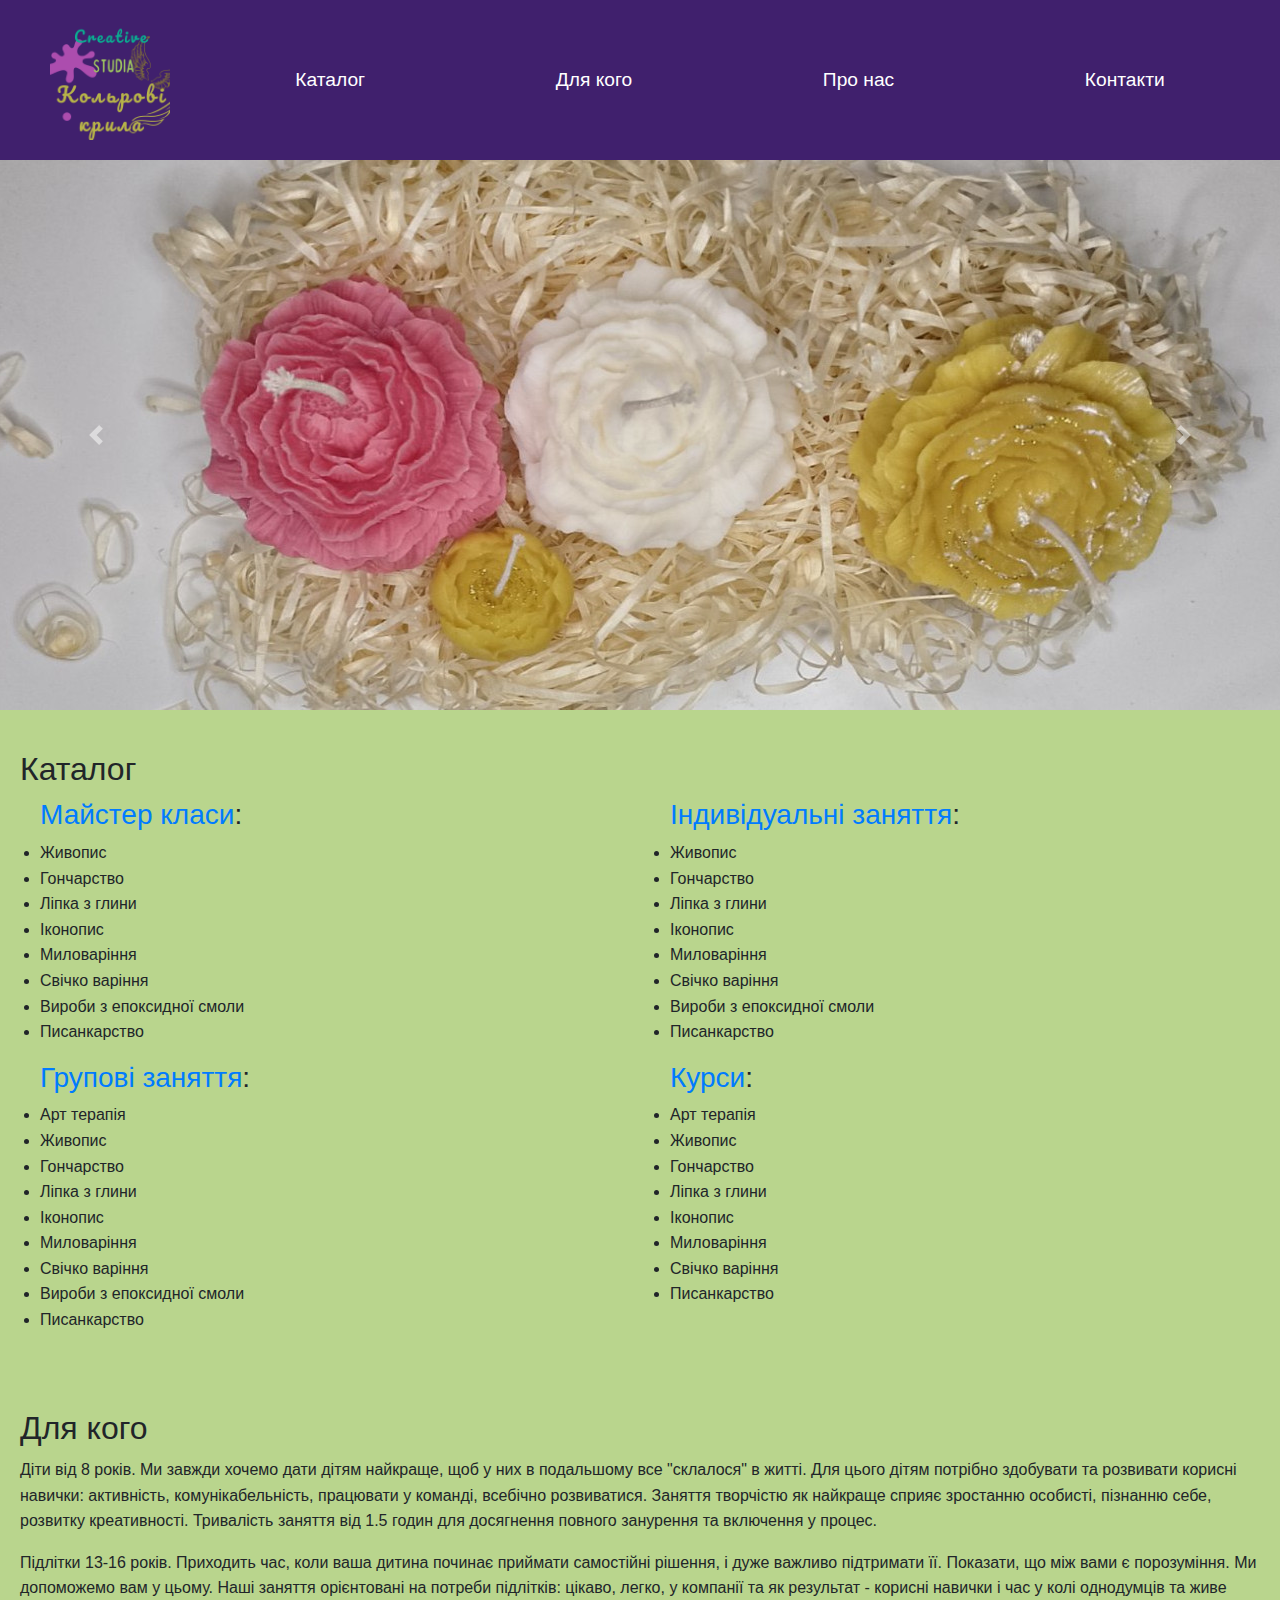
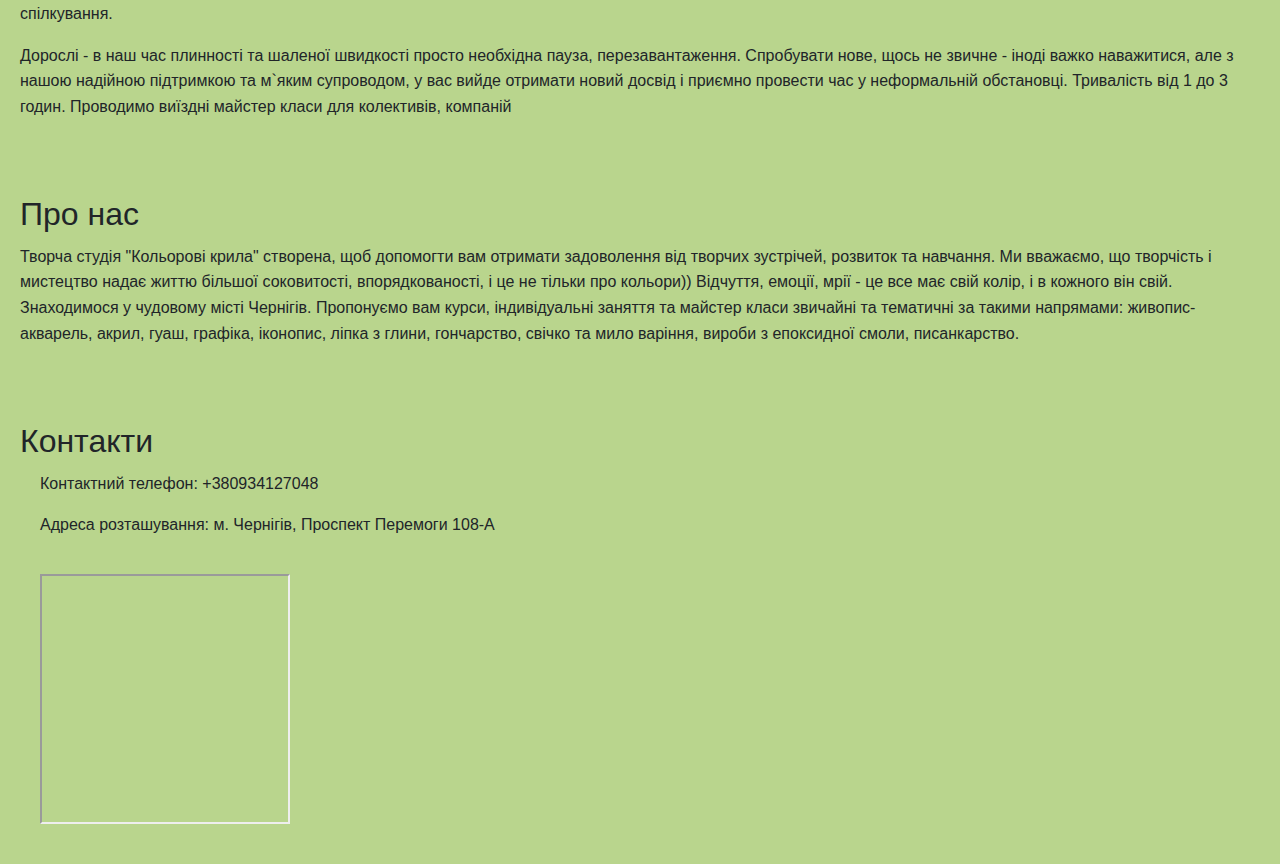
==== index.html @ aea589f3 "Add files via upload" ====
<!DOCTYPE html>
<html lang="ua">

<head>
    <meta charset="UTF-8">
    <meta name="viewport" content="width=device-width, initial-scale=1.0">
    <title>Кольорові Крила</title>
    <link rel="stylesheet" href="https://maxcdn.bootstrapcdn.com/bootstrap/4.0.0/css/bootstrap.min.css">
    <link rel="stylesheet" href="static/styles/style.css">
    <link rel="icon" type="image/png" href="static/image/Blue,_Red_and_Orange_Minimalist_Modern_Creative_Agency_Logo_202405182.png">
    
</head>

<body>
    <div class="nav-container">
        <nav>
            <ul>
                <li><a href="index.html"><img class="logo" src="static/image/Blue,_Red_and_Orange_Minimalist_Modern_Creative_Agency_Logo_202405182.png" alt="Кольорові Крила"></a></li>
                <li><a href="#catalog">Каталог</a></li>
                <li><a href="#for-whom">Для кого</a></li>
                <li><a href="#about">Про нас</a></li>
                <li><a href="#contacts">Контакти</a></li>
            </ul>
        </nav>
    </div>

    <div id="carouselExampleControls" class="carousel slide" data-ride="carousel">
        <div class="carousel-inner">
            <div class="carousel-item active">
                <img src="static/image/Свічковаріння 5.1.jpg" class="d-block w-100" alt="...">
            </div>
            <div class="carousel-item">
                <img src="static/image/Іконопис 3.1.jpg" class="d-block w-100" alt="...">
            </div>
        </div>
        <a class="carousel-control-prev" href="#carouselExampleControls" role="button" data-slide="prev">
            <span class="carousel-control-prev-icon" aria-hidden="true"></span>
            <span class="sr-only">Previous</span>
        </a>
        <a class="carousel-control-next" href="#carouselExampleControls" role="button" data-slide="next">
            <span class="carousel-control-next-icon" aria-hidden="true"></span>
            <span class="sr-only">Next</span>
        </a>
    </div>

    <div id="catalog" class="content-section">
        <h2>Каталог</h2>
        <div class="flex-container">
            <div class="catalog-item">
                <h3><a href="page 2.html">Майстер класи</a>:</h3>
                <ul>
                    <li>Живопис</li>
                    <li>Гончарство</li>
                    <li>Ліпка з глини</li>
                    <li>Іконопис</li>
                    <li>Миловаріння</li>
                    <li>Свічко варіння</li>
                    <li>Вироби з епоксидної смоли</li>
                    <li>Писанкарство</li>
                </ul>
            </div>

            <div class="catalog-item">
                <h3><a href="page 3.html">Індивідуальні заняття</a>:</h3>
                <ul>
                    <li>Живопис</li>
                    <li>Гончарство</li>
                    <li>Ліпка з глини</li>
                    <li>Іконопис</li>
                    <li>Миловаріння</li>
                    <li>Свічко варіння</li>
                    <li>Вироби з епоксидної смоли</li>
                    <li>Писанкарство</li>
                </ul>
            </div>
        </div>
        <div class="flex-container">
            <div class="catalog-item">
                <h3><a href="page 4.html">Групові заняття</a>:</h3>
                <ul>
                    <li>Арт терапія</li>
                    <li>Живопис</li>
                    <li>Гончарство</li>
                    <li>Ліпка з глини</li>
                    <li>Іконопис</li>
                    <li>Миловаріння</li>
                    <li>Свічко варіння</li>
                    <li>Вироби з епоксидної смоли</li>
                    <li>Писанкарство</li>
                </ul>
            </div>
            <div class="catalog-item">
                <h3><a href="page 5.html">Курси</a>:</h3>
                <ul>
                    <li>Арт терапія</li>
                    <li>Живопис</li>
                    <li>Гончарство</li>
                    <li>Ліпка з глини</li>
                    <li>Іконопис</li>
                    <li>Миловаріння</li>
                    <li>Свічко варіння</li>
                    <li>Писанкарство</li>
                </ul>
            </div>
        </div>
    </div>

    <div id="for-whom" class="content-section">
        <h2>Для кого</h2>
        <p>Діти від 8 років. Ми завжди хочемо дати дітям найкраще, щоб у них в подальшому все "склалося" в житті. Для
            цього дітям потрібно
            здобувати та розвивати корисні навички: активність, комунікабельність, працювати у команді, всебічно
            розвиватися. Заняття
            творчістю як найкраще сприяє зростанню особисті, пізнанню себе, розвитку креативності. Тривалість заняття
            від 1.5 годин для
            досягнення повного занурення та включення у процес.
        </p>
        <p>
            Підлітки 13-16 років. Приходить час, коли ваша дитина починає приймати самостійні рішення, і дуже важливо
            підтримати її. Показати, що
            між вами є порозуміння. Ми допоможемо вам у цьому. Наші заняття орієнтовані на потреби підлітків: цікаво,
            легко, у компанії
            та як результат - корисні навички і час у колі однодумців та живе спілкування.
        </p>
        <p>
            Дорослі - в наш час плинності та шаленої швидкості просто необхідна пауза, перезавантаження. Спробувати
            нове, щось не звичне -
            іноді важко наважитися, але з нашою надійною підтримкою та м`яким супроводом, у вас вийде отримати новий
            досвід і приємно провести
            час у неформальній обстановці. Тривалість від 1 до 3 годин.
            Проводимо виїздні майстер класи для колективів, компаній</p>
    </div>

    <div id="about" class="content-section">
        <h2>Про нас</h2>
        <p>Творча студія "Кольорові крила" створена, щоб допомогти вам отримати задоволення від творчих зустрічей,
            розвиток та навчання.
            Ми вважаємо, що творчість і мистецтво надає життю більшої соковитості, впорядкованості, і це не тільки про
            кольори))
            Відчуття, емоції, мрії - це все має свій колір, і в кожного він свій. Знаходимося у чудовому місті Чернігів.
            Пропонуємо вам курси, індивідуальні заняття та майстер класи звичайні та тематичні за такими напрямами:
            живопис-акварель, акрил, гуаш,
            графіка, іконопис, ліпка з глини, гончарство, свічко та мило варіння, вироби з епоксидної смоли,
            писанкарство.</p>
    </div>

    <div id="contacts" class="content-section">
        <h2>Контакти</h2>
        <div class="contacts-container">
            <div class="contacts-info">
                <p>Контактний телефон: +380934127048</p>
                <p>Адреса розташування: м. Чернігів, Проспект Перемоги 108-А</p>
            </div>
            <iframe src="https://www.google.com/maps/embed?pb=!1m18!1m12!1m3!1d2483.8255853655583!2d31.298572176469325!3d51.49806807181117!2m3!1f0!2f0!3f0!3m2!1i1024!2i768!4f13.1!3m3!1m2!1s0x46d548f369a40001%3A0x4fd9c226230e5701!2z0L_RgNC-0YHQv9C10LrRgiDQn9C10YDQtdC80L7Qs9C4LCAxMDjQsCwg0KfQtdGA0L3RltCz0ZbQsiwg0KfQtdGA0L3RltCz0ZbQstGB0YzQutCwINC-0LHQu9Cw0YHRgtGMLCAxNDAwMA!5e0!3m2!1suk!2sua!4v1716028252692!5m2!1suk!2sua" class="map"></iframe>
        </div>
    </div>

    <script src="https://code.jquery.com/jquery-3.2.1.slim.min.js"></script>
    <script src="https://cdnjs.cloudflare.com/ajax/libs/popper.js/1.12.9/umd/popper.min.js"></script>
    <script src="https://maxcdn.bootstrapcdn.com/bootstrap/4.0.0/js/bootstrap.min.js"></script>
</body>

</html>
---- static/styles/style.css ----
* {
    margin: 0;
    padding: 0;
    box-sizing: border-box;
}

html {
    scroll-behavior: smooth;
}

a {
    text-decoration: none !important;
}

body {
    font-family: Arial, sans-serif;
    line-height: 1.6;
    background-color: rgba(158, 196, 96, 0.718);
}

.content-section {
    padding: 20px;
    margin: 20px 0;
}

.content-section h2 {
    margin-bottom: 10px;
}

.logo {
    height: auto;
    max-height: 120px;
    width: auto;
    max-width: 100%;
    padding: 0;
    margin: 0;
}

.nav-container {
    display: flex;
    background-color: rgb(64, 32, 109);
    align-items: center;
    padding: 10px 20px;
    height: auto;
}

nav {
    flex-grow: 1;
}

nav ul {
    display: flex;
    align-items: center;
    list-style: none;
    padding: 0;
    margin: 0;
    width: 100%;
}

nav ul li {
    margin: 0 10px;
    display: flex;
    align-items: center;
    justify-content: center;
    flex-grow: 1;
}

nav ul li:first-child {
    flex-grow: 0;
}

nav ul li a {
    font-size: 1.2em;
    padding: 10px 20px;
    color: white;
    background-color: transparent;
    border-radius: 5px;
    transition: background-color 0.3s;
    width: 100%;
    text-align: center;
}

nav ul li a:hover {
    background-color: rgba(255, 255, 255, 0.1);
}

.flex-container {
    display: flex;
    justify-content: space-between;
}

.catalog-item {
    width: 48%;
}

.contacts-container {
    display: flex;
    flex-direction: column;
    align-items: flex-start;
    gap: 20px;
}

.contacts-info {
    max-width: 100%;
}

.contacts-container iframe.map {
    width: 250px;
    height: 250px;
}

@media (max-width: 900px) {
    .nav-container {
        flex-wrap: wrap;
    }

    nav ul {
        justify-content: center;
        width: 100%;
    }

    nav ul li {
        margin: 5px;
    }

    nav ul li a {
        padding: 10px 15px;
        font-size: 1em;
    }

    .flex-container .catalog-item {
        width: 100%;
    }
}

@media (max-width: 600px) {
    .nav-container {
        flex-direction: column;
        align-items: center;
    }

    nav ul {
        flex-direction: column;
        align-items: center;
    }

    nav ul li {
        width: 100%;
        text-align: center;
    }

    nav ul li a {
        width: 100%;
        padding: 15px;
    }

    .contacts-container iframe {
        width: 100%;
        height: 200px;
    }
}


/* Стили для блоков с каталогом */
.flex-container {
    display: flex;
    justify-content: space-between;
    flex-wrap: wrap;
    gap: 20px;
    padding-left: 20px; /* Отступ слева */
}

.catalog-item {
    flex-basis: calc(50% - 20px); /* Ширина блока 50% минус отступ */
}

/* Стили для контактной информации */
.contacts-container {
    display: flex;
    flex-direction: column;
    align-items: flex-start;
    gap: 20px;
    padding-left: 20px; /* Отступ слева */
}

.contacts-info {
    max-width: 100%;
}
.carousel-item img {
    width: 100%;
    height: 550px; 
    object-fit: cover;
}
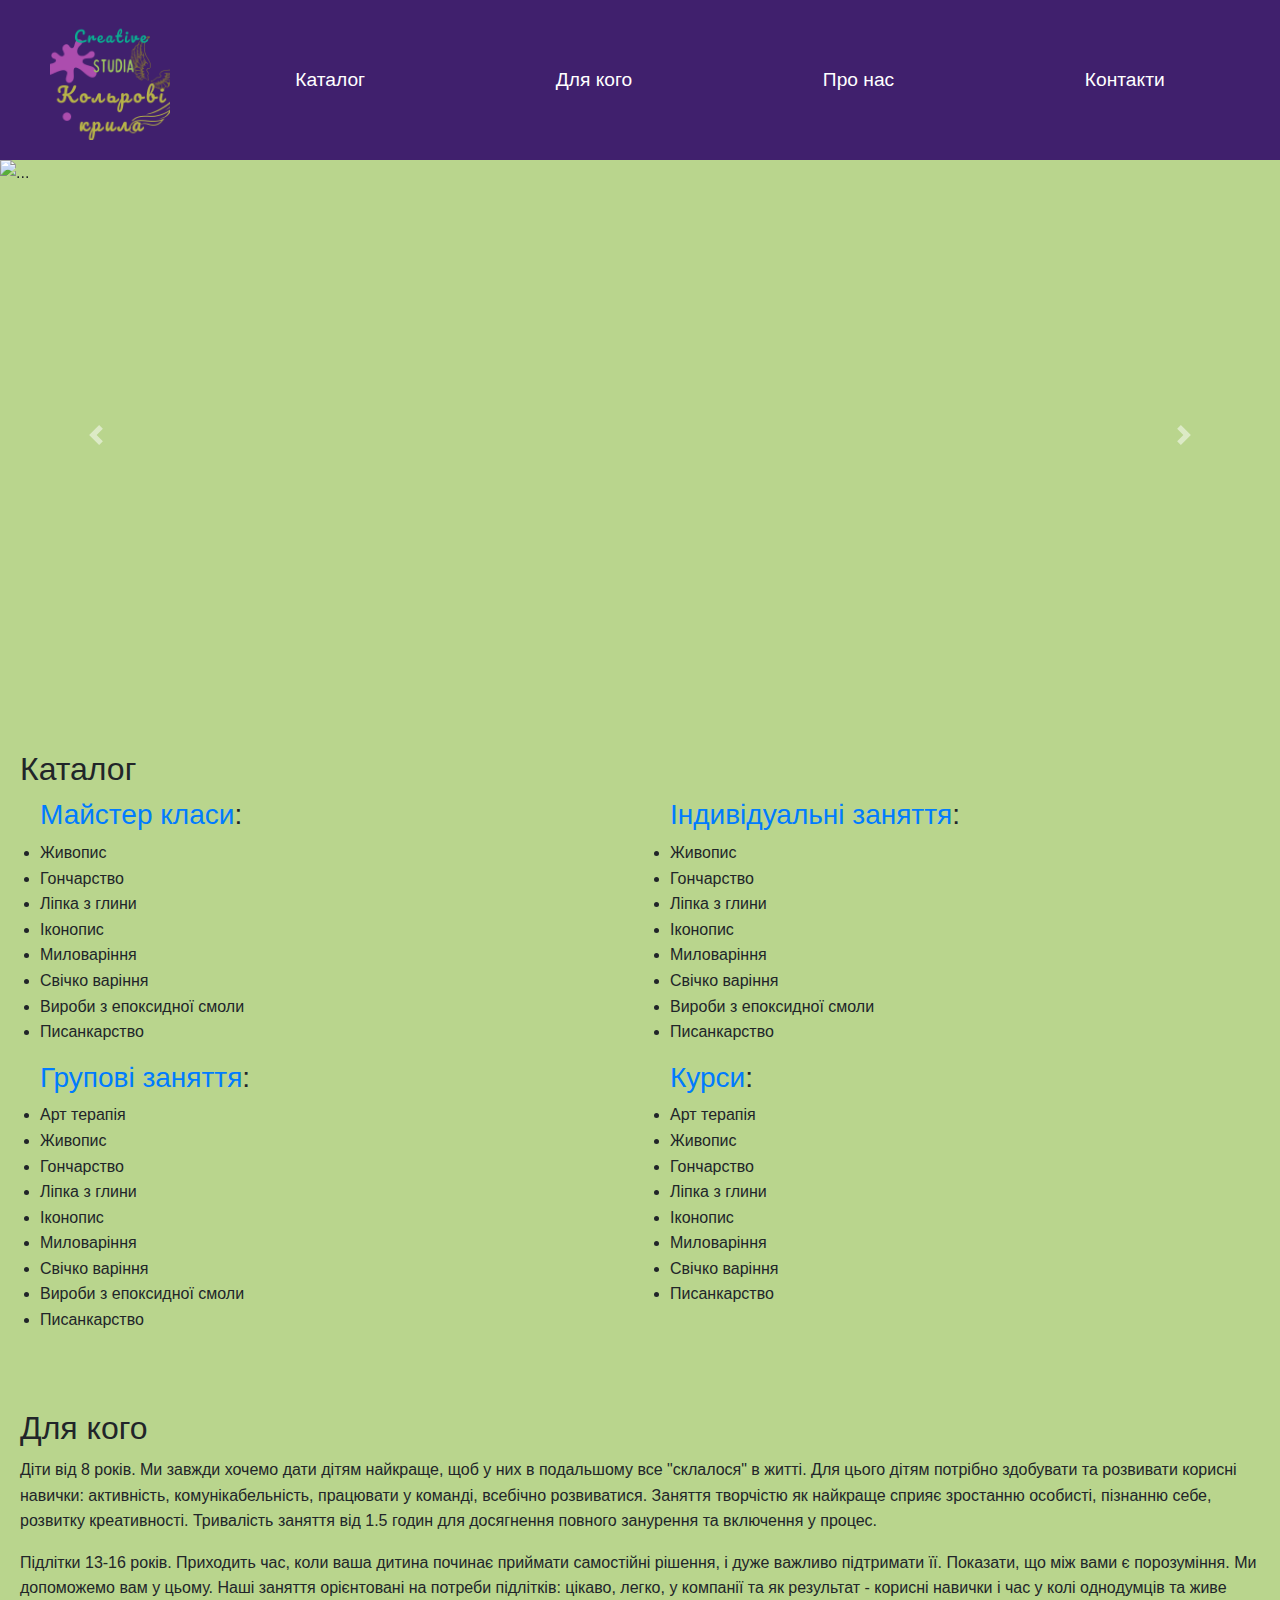
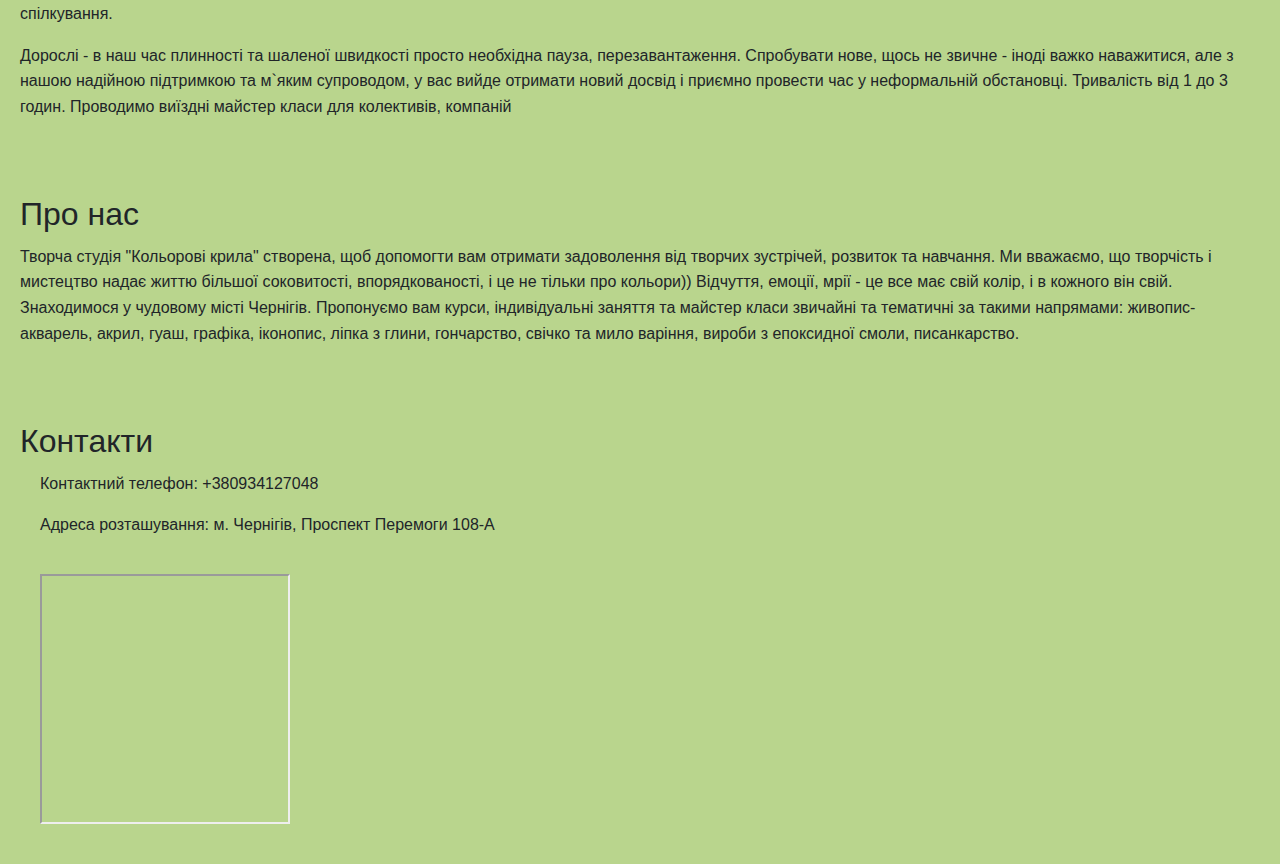
==== commit 26119572: "Update index.html" ====
--- a/index.html
+++ b/index.html
@@ -27,10 +27,16 @@
     <div id="carouselExampleControls" class="carousel slide" data-ride="carousel">
         <div class="carousel-inner">
             <div class="carousel-item active">
-                <img src="static/image/Свічковаріння 5.1.jpg" class="d-block w-100" alt="...">
+                <img src="static/image/Гончарство 6.jpg" class="d-block w-100" alt="...">
             </div>
             <div class="carousel-item">
-                <img src="static/image/Іконопис 3.1.jpg" class="d-block w-100" alt="...">
+                <img src="static/image/Живопис 4.jpg" class="d-block w-100" alt="...">
+            </div>
+            <div class="carousel-item">
+                <img src="static/image/Гончарство 5.jpg" class="d-block w-100" alt="...">
+            </div>
+            <div class="carousel-item">
+                <img src="static/image/Гончарство 4.jpg" class="d-block w-100" alt="...">
             </div>
         </div>
         <a class="carousel-control-prev" href="#carouselExampleControls" role="button" data-slide="prev">
